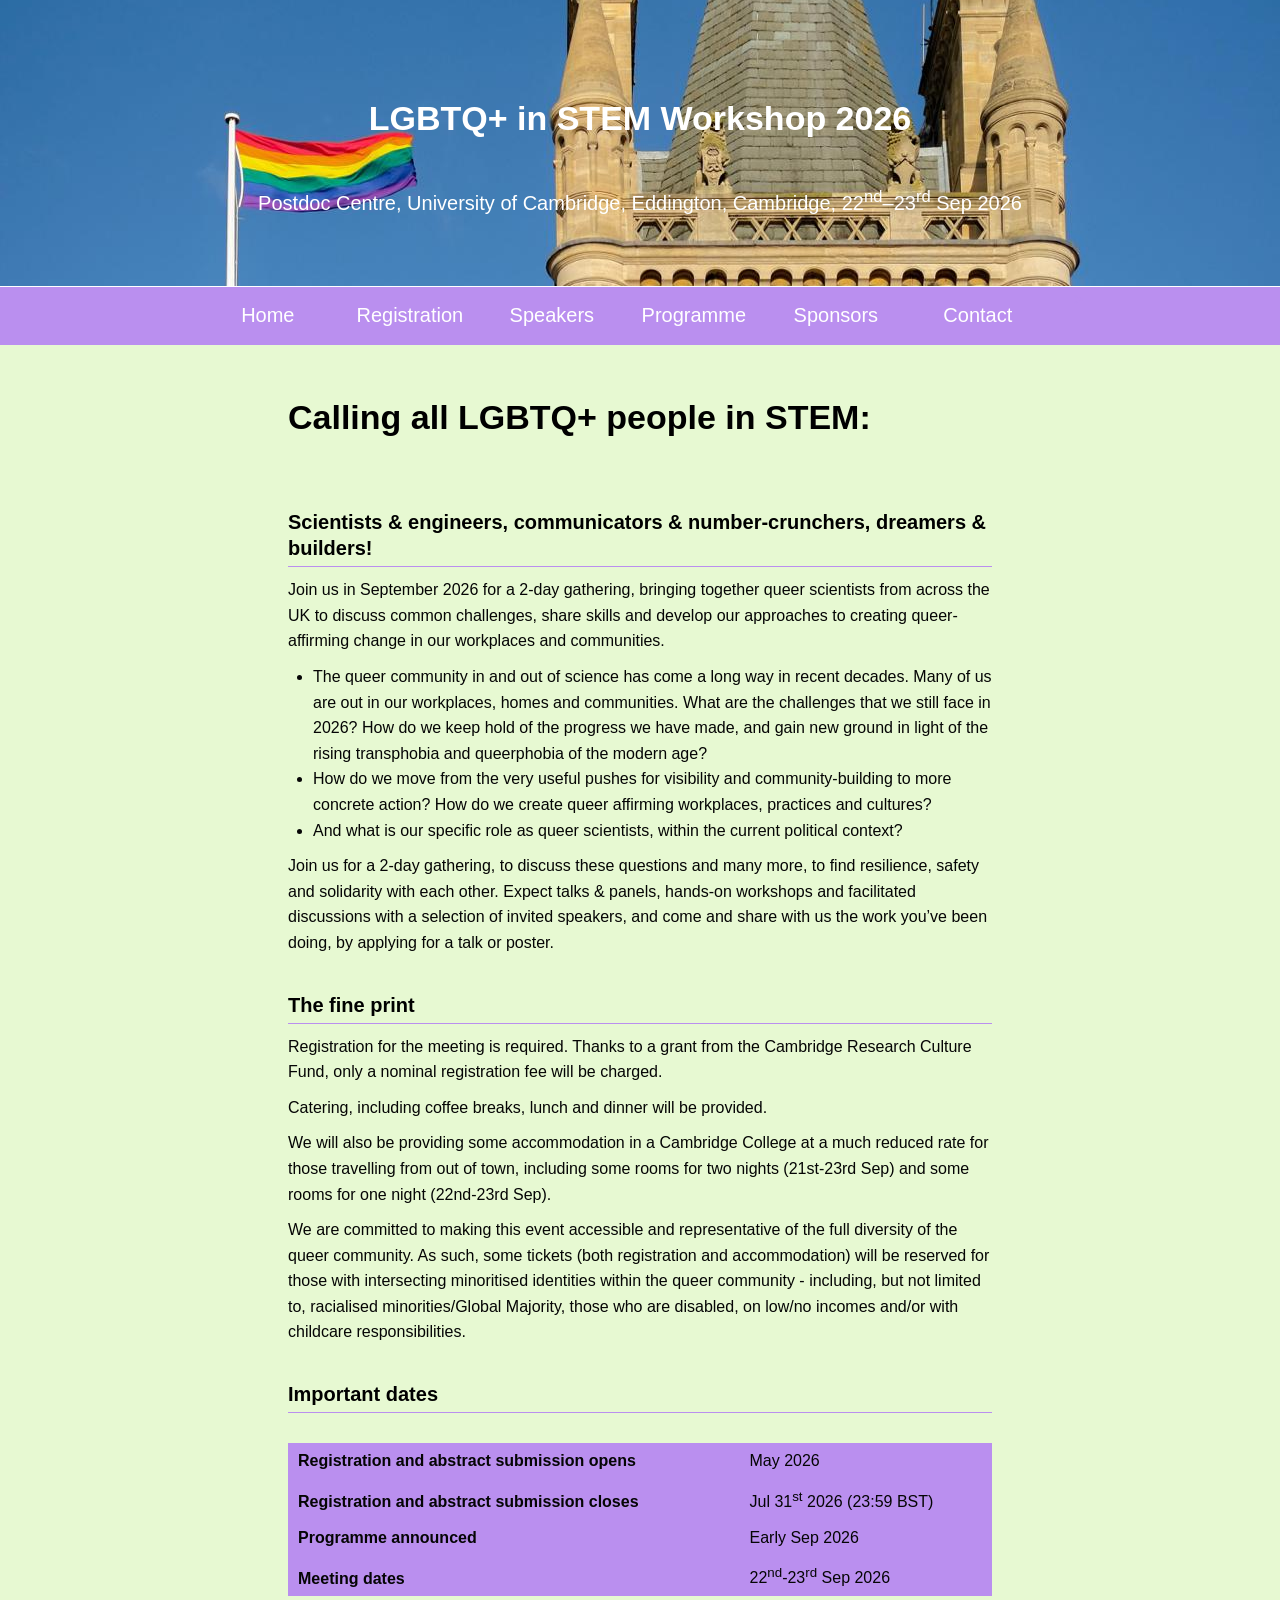
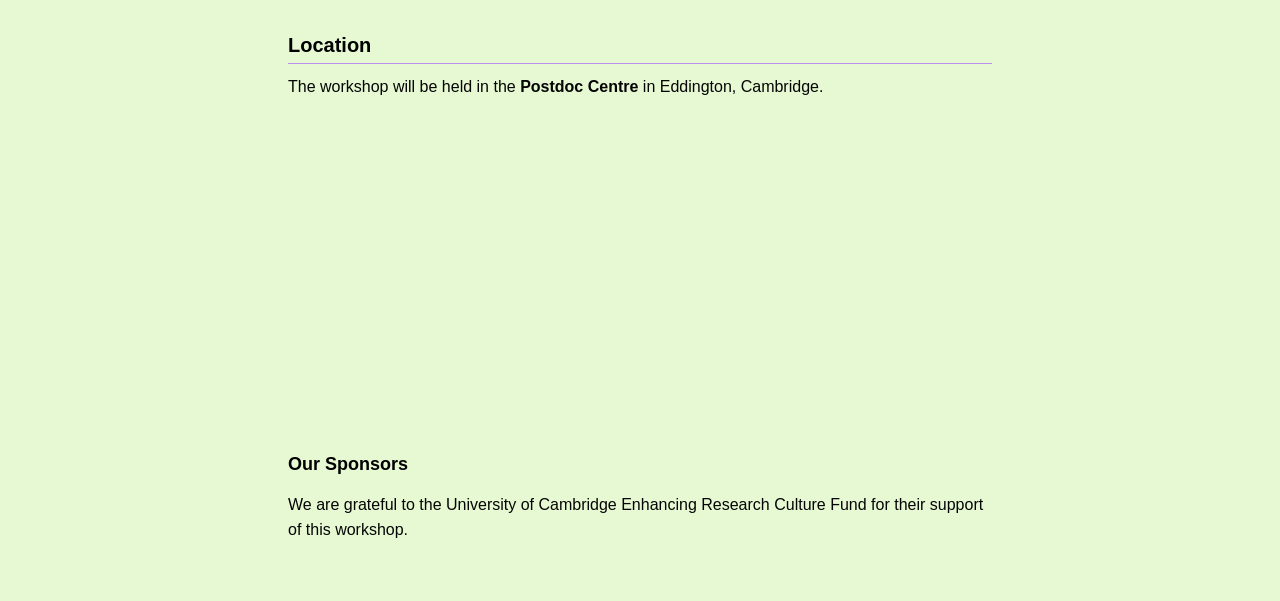
==== index.html @ 0e8a4b78 "Update index.html" ====
<!DOCTYPE html>
<!-- specify language (british english) and reading direction (left to right) -->
<html lang="en-gb" dir="ltr">
  
  <head>
    <meta charset="utf-8">
    <meta name="viewport" content="width=device-width, initial-scale=1.0">
    <!-- descriptive sentence that shows up in google search results -->
    <meta name="description" content="LGBTQ+ in STEM Workshop 2026 – Postdoc Centre, University of Cambridge, Eddington, 22–23 Sep 2026">
    <!-- title of the page (e.g. shown in tab or when bookmarked) -->
    <title>Home | LGBTQinSTEM 2026</title>
    <!-- favicon (update required)-->  
    <link rel="apple-touch-icon" sizes="180x180" href="images/favicon_io/apple-touch-icon.png">
    <link rel="icon" type="image/png" sizes="32x32" href="images/favicon_io/favicon-32x32.png">
    <link rel="icon" type="image/png" sizes="16x16" href="images/favicon_io/favicon-16x16.png">
    <!-- <link rel="manifest" href="images/favicon_io/site.webmanifest"> -->
    <!-- main stylesheet -->
    <link rel="stylesheet" href="stylesheets/styles.css">
  </head>
  
  <body>    
    <div class="wrapper">
      
      <header>

        <div class="hero-image">
          <div class="hero-text">
            <h1>LGBTQ+ in STEM Workshop 2026</h1>
            <p>Postdoc Centre, University of Cambridge, Eddington, Cambridge, 22<sup>nd</sup><span>&ndash;</span>23<sup>rd</sup> Sep 2026</p>
          </div>
        </div>

        <div class="navigationbar">
          <!-- logo on top right of navigation bar 
          <div class="logo_navigationbar">
              <img alt="logo" src="./images/logo_cmm2023.png" width="150px">
          </div> -->
          <!-- link on top left of navigation bar -->
          <ul>
            <li><a href="index.html">Home</a></li>
            <li><a href="registration.html">Registration</a></li>
            <li><a href="speakers.html">Speakers</a></li>
            <li><a href="programme.html">Programme</a></li>
            <li><a href="sponsors.html">Sponsors</a></li>
            <li><a href="contact.html">Contact</a></li>
          </ul>>
        </div>

      </header>
      

      <main>

        <section>

          <h1>Calling all LGBTQ+ people in STEM:</h1> 
          <h2>Scientists & engineers, communicators & number-crunchers, dreamers & builders! </h2>

          <p>Join us in September 2026 for a 2-day gathering, bringing together queer scientists from across the UK to <b>discuss common challenges, share skills and develop our approaches to creating queer-affirming change in our workplaces and communities</b>. </p>

          <p><ul>
            <li>The queer community in and out of science has come a long way in recent decades. Many of us are out in our workplaces, homes and communities. What are the challenges that we still face in 2026? How do we keep hold of the progress we have made, and gain new ground in light of the rising transphobia and queerphobia of the modern age?</li> 
            <li>How do we move from the very useful pushes for visibility and community-building to more concrete action? How do we create queer affirming workplaces, practices and cultures?</li>
            <li>And what is our specific role as queer scientists, within the current political context?</li>
          </ul></p>
            
          <p>Join us for a 2-day gathering, to discuss these questions and many more, to find resilience, safety and solidarity with each other. Expect talks & panels, hands-on workshops and facilitated discussions with a selection of invited speakers, and come and share with us the work you’ve been doing, by applying for a talk or poster.</p>

          <h2>The fine print</h2>

          <p>Registration for the meeting is required. Thanks to a grant from the Cambridge Research Culture Fund, only a nominal registration fee will be charged. </p>

          <p>Catering, including coffee breaks, lunch and dinner will be provided.</p>

          <p>We will also be providing some accommodation in a Cambridge College at a much reduced rate for those travelling from out of town, including some rooms for two nights (21st-23rd Sep) and some rooms for one night (22nd-23rd Sep).</p>

          <p>We are committed to making this event accessible and representative of the full diversity of the queer community. As such, some tickets (both registration and accommodation) will be reserved for those with intersecting minoritised identities within the queer community - including, but not limited to, racialised minorities/Global Majority, those who are disabled, on low/no incomes and/or with childcare responsibilities.</p>

        
          <h2>Important dates</h2>

          <table>
            <tbody>
              <tr>
                <td><strong>Registration and abstract submission opens</strong></td>
                <td>May 2026</td>
              </tr>
              <tr>
                <td><strong>Registration and abstract submission closes</strong></td>
                <td>Jul 31<sup>st</sup> 2026 (23:59 BST)</td>
              </tr>
              <tr>
                <td><strong>Programme announced</strong></td>
                <td>Early Sep 2026</td>
              </tr>
              <tr>
                <td><strong>Meeting dates</strong></td>
                <td>22<sup>nd</sup>-23<sup>rd</sup> Sep 2026</td>
              </tr>
            </tbody>
          </table>

          <h2>Location</h2>
          
          <p>The workshop will be held in the <strong>Postdoc Centre</strong> in Eddington, Cambridge.</p>

          <iframe src="https://maps.google.com/maps?q=105+Eddington+Place,+Cambridge,+CB3+1AS&output=embed" width="100%" height="300" style="border:0;" allowfullscreen="" loading="lazy" referrerpolicy="no-referrer-when-downgrade"></iframe>

          <h3>Our Sponsors</h3>

          <p>We are grateful to the University of Cambridge Enhancing Research Culture Fund for their support of this workshop.</p>
          
        </section>
      </main>

    </div>
  </body>

  
  </html>
---- stylesheets/styles.css ----
/* @import url(https://fonts.googleapis.com/css?family=Arvo:400,700,400italic); */


/* ================================================================ */
/* Reset */
/* ================================================================ */

/* MeyerWeb Reset */
/* http://meyerweb.com/eric/tools/css/reset/ 
   v2.0 | 20110126
   License: none (public domain)
*/
html, body, div, span, applet, object, iframe,
h1, h2, h3, h4, h5, h6, p, blockquote, pre,
a, abbr, acronym, address, big, cite, code,
del, dfn, em, img, ins, kbd, q, s, samp,
small, strike, strong, sub, sup, tt, var,
b, u, i, center,
dl, dt, dd, ol, ul, li,
fieldset, form, label, legend,
table, caption, tbody, tfoot, thead, tr, th, td,
article, aside, canvas, details, embed, 
figure, figcaption, footer, header, hgroup, 
menu, nav, output, ruby, section, summary,
time, mark, audio, video {
	margin: 0;
	padding: 0;
	border: 0;
	font-size: 100%;
	font: inherit;
	vertical-align: baseline;
}
/* HTML5 display-role reset for older browsers */
article, aside, details, figcaption, figure, 
footer, header, hgroup, menu, nav, section {
	display: block;
}
body {
	line-height: 1;
}
ol, ul {
	list-style: none;
}
blockquote, q {
	quotes: none;
}
blockquote:before, blockquote:after,
q:before, q:after {
	content: '';
	content: none;
}
table {
	border-collapse: collapse;
	border-spacing: 0;
}


/* ================================================================ */
/* Global styles */
/* ================================================================ */


/* Base text styles */

body {
  color: rgb(5,5,5);
  /*background-image: url("../images/Homepage_image.png");*/
  background-color: #e7f9d2;
  font-family: -apple-system, BlinkMacSystemFont, Roboto, Segoe UI, "Helvetica Neue", Arial, sans-serif;
  font-size: 16px;
  line-height: 1.6em;
  -webkit-font-smoothing: antialiased;
  margin: 0;
  padding: 0;
}

section {
  width:55%;
  float: none;
  margin: auto;
  padding-bottom: 3em;
}

p, ul, ol, table, dl {
  margin:0 0 10px;
}

p {
    text-indent: 0px;
}

h1, h2, h3, h4, h5, h6 {
  color: black;
  margin:36px 0 10px;
  text-align: left;
}

h1, h2, h3 {
  line-height:1.3;
  font-weight: 600;
  display: block;
  border-bottom: 1px solid #ba8fef;
  padding-bottom: 5px;
}

h1 {
  font-size: 34px;
  padding-bottom: 1em;
  border-bottom: 0;
}

h2 {
  font-size: 20px;
}

h3 {
  font-size: 18px;
  border-bottom: 0px;
}

h4, h5 {
  font-weight: 700;
}

h6 {
  font-weight: 200;
}

a {
  color: blue;
  font-weight:200;
  text-decoration:none;
}

a:hover {
  text-decoration: underline;
}

a small {
  font-size: 12px;
}

em {
  font-style: italic;
}

strong {
  font-weight:700;
}

sub {
  vertical-align: sub;
  font-size: smaller;
}

sup {
  vertical-align: super;
  font-size: smaller;
}

ul {
  list-style-position: inside;
  list-style: disc;
  padding-left: 25px;
}

ol {
  list-style-position: inside;
  list-style: decimal;
  padding-left: 25px;
}

blockquote {
  margin: 0;
  padding: 0 0 0 20px;
  font-style: italic;
}

dl, dt, dd, dl p {
  color: #444;
}

dl dt {
  font-weight: bold;
}

dl dd {
  padding-left: 20px;
  font-style: italic;
}

dl p {
  padding-left: 20px;
  font-style: italic;
}

hr {
  border:0;
  background:#ccc;
  height:1px;
  margin:0 0 24px;
}

/* Images */

img {
  position: relative;
  margin: 0 auto;
  height: auto;
  max-width: 100%;
  padding: 30px 0px 30px;
  margin: 0px 0 0px 0;
  border: 0px solid #ccc;
}

p img {
  display: inline;
  margin: 0;
  padding: 0;
  vertical-align: middle;
  text-align: center;
  border: none;
}

.logos_row img {
  display: inline;
  margin: 1%;
  padding: 0;
  vertical-align: middle;
  text-align: center;
  border: none;
}

figure {
  border: 1px solid #ccc;
  background: white;
  text-align: center;
}

figcaption {
  font-size: 12px;
  background: white;
  line-height: 150%;
  margin-right: 1%;
  margin-left: 1%;
  text-align: left;
}



/* Tables */

table {
  width: 100%;
  border: 0;
  margin: 30px 0px;
  text-align: left;
  background: #ba8fef;
 }

table.figure_controls {
  font-size: 10px;
  line-height: 100%;
  margin-bottom: 0px;
}

table caption {
  font-weight: 700;
  text-align: left;
  background-color: #ba8fef;
  padding-left: 5px;
}

th {
  font-family: Helvetica, Arial, sans-serif;
  font-weight: 700;
  padding-right: 5px;
  padding-left: 10px;
  padding-top: 10px;
  padding-bottom: 8px;
  background: #ba8fef;
  color: black;
 }

td {
  padding-right: 5px;
  padding-left: 10px;
  padding-top: 5px;
  padding-bottom: 5px;
  background: #ba8fef;
 }

/*
table tr:nth-child(odd) td{
  background-color: rgb(230, 230, 230);
}
table tr:nth-child(even) td{
  background-color: rgb(240, 240, 240);
}
*/


/* Programme formatting =================== (start) */

.event_break td {
  background-color: rgb(208, 239, 251);
}


.event_photo td {
  background-color: rgb(106, 248, 170);
}

.event_invited_talk td {
  background-color: rgb(241, 165, 94);
}

.event_poster_flash_round td {
  background-color: rgb(224, 236, 209);
}

.event_sponsor_technobite td {
  background-color: rgb(166, 252, 240);
}

.event_sponsor_talk td {
  background-color: rgb(166, 252, 240);
}

.session_header td {
  background-color: white;
  padding-top: 20px; 
  padding-left: 0px;
}

.time_program {
  white-space: nowrap;
}
/* Programme formatting ===================== (end) */



/* Wrapper */
.wrapper {
  width:100%;
}



/* Sidebar */
.sidebar {
  position: fixed;
  margin-top: 50px;
  padding: 20px 50px;
  display: inline-block;
  background-color: #ba8fef;
}

.sidebar_title {
  font-size: 16px;
  font-weight: 700;
  line-height: 3em;
}

.instructions_list li {
  margin: 20px 0;
}

.instructions_list li::marker {
  font-weight: bold;
}

/* ================================================================ */
/* Main */
/* ================================================================ */





/* ================================================================ */
/* Header */
/* ================================================================ */


/* (start) Navigation bar ========================================= */


header {
  background-color: #ba8fef;
}

/* Add a black background color to the top navigation */
.navigationbar {
  display: table;
  margin: 0 auto;
  text-align: center;
  background-color: #ba8fef;
  color: #ba8fef;
  margin-bottom: 50px;
  padding: auto;
}

/* Style the links inside the navigation bar */
.navigationbar ul {
  list-style: none;
  display: inline; /* IE6/7 haslayout trip-switch, and IE6/7 only need ul to be display inline, yet does no harm to others */
}

.navigationbar li {
  display: inline;
}

/* Style the links inside the navigation bar */
.navigationbar a {
  float: left;
  text-decoration: none; /* undo default underline*/
  padding: 0 30px; /* variable width */
  font-weight: normal;
  font-size: 20px;
  color: white;
  padding: 16px;
  width: 110px;
}

/* Change the color of links on hover */
.navigationbar a:hover {
  color: #8a8a8a;
}

/* Put logo (links to the homepage) to the left on the navigation bar. */
.logo_navigationbar img{
  float: right;
  padding: 0px;
}


/* (end) Navigation bar =========================================== */


/* (start) Button formatting ===================================== */

.button {
  display: inline-block;
  border-radius: 5px;
  background-color: rgba(200, 0, 200, 1);
  border: none;
  color: #FFFFFF;
  text-align: center;
  font-size: 18px;
  padding: 5px;
  width: 100px;
  transition: all 0.5s;
  cursor: pointer;
  margin: 5px;
}

.button span {
  cursor: pointer;
  display: inline-block;
  position: relative;
  transition: 0.5s;
}

.button span:after {
  content: '\00bb';
  position: absolute;
  opacity: 0;
  top: 0;
  right: -20px;
  transition: 0.5s;
}

.button:hover span {
  padding-right: 25px;
}

.button:hover span:after {
  opacity: 1;
  right: 0;
}

/* (end) Button formatting ======================================== */


/* (start) Banner image formatting ================================ */

.hero-image {
  background-image: url("../images/lgbtqstemheader2.jpeg");
  height: 100%;

  /* Position and center the image to scale nicely on all screens */
  background-position: center;
  background-repeat: no-repeat;
  background-size: cover;
  position: relative;
  border-bottom: 1px solid white; /* white line below the image */
}

.hero-text {
  text-align: center;
  top: 50%;
  left: 50%;
  color: white;
  font-size: 20px;
  color: white;
  padding-top: 60px;
  padding-bottom: 60px;
  padding-left: 16px;
  padding-right: 16px;
  font-weight: normal;
  font-style: normal;
  height: 100%;
}

.hero-text h1 {
  text-align: center;
  color: white;
}
/* (end) Banner image formatting ================================== */


.center {
  display: block;
  margin-left: auto;
  margin-right: auto;
}
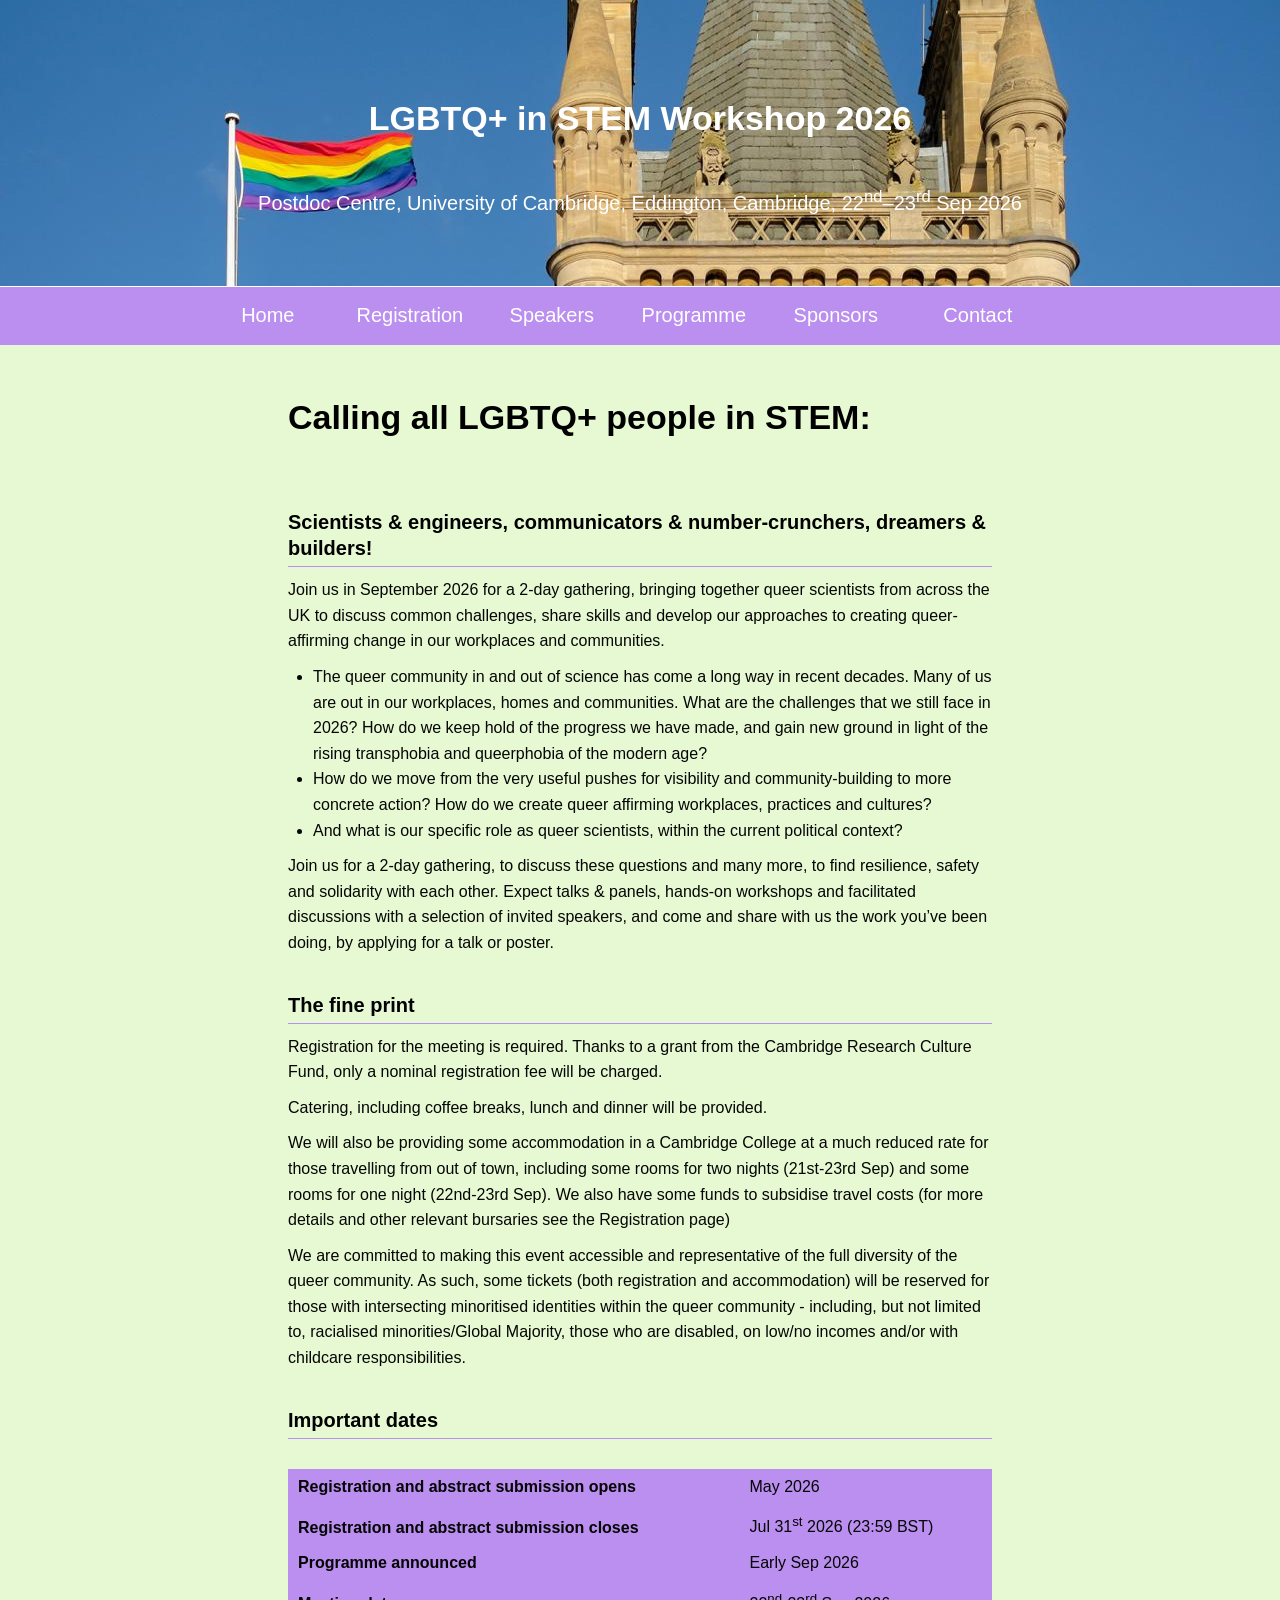
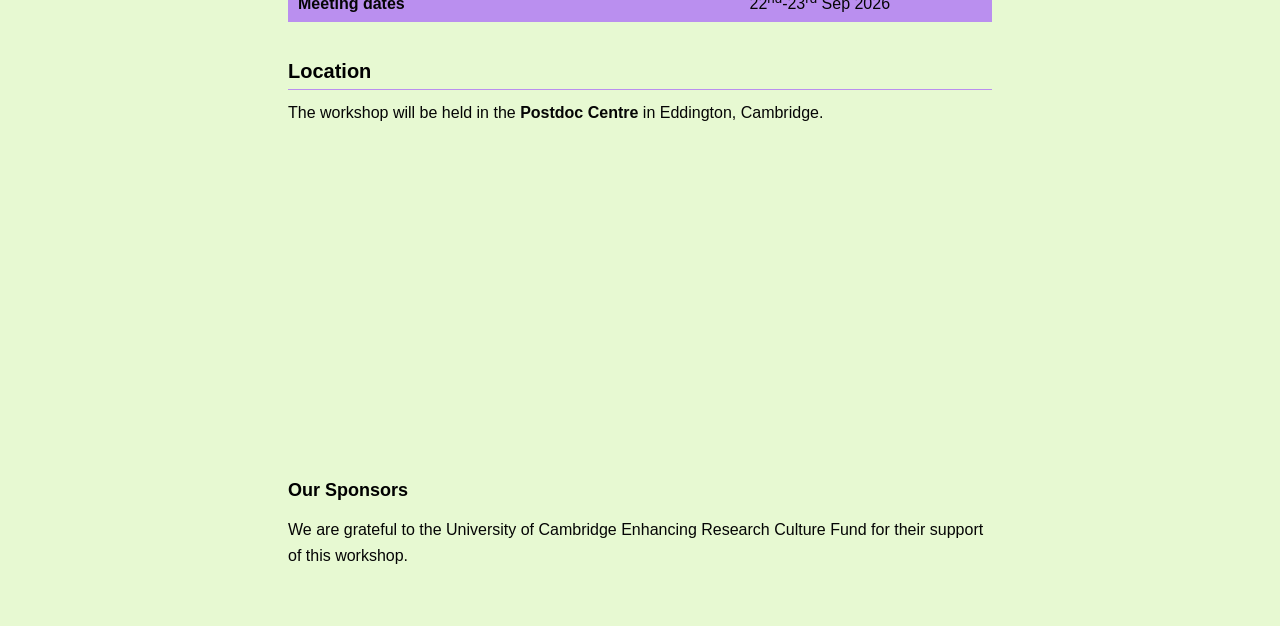
==== commit 1c934bb5: "Update index.html" ====
--- a/index.html
+++ b/index.html
@@ -72,7 +72,7 @@
 
           <p>Catering, including coffee breaks, lunch and dinner will be provided.</p>
 
-          <p>We will also be providing some accommodation in a Cambridge College at a much reduced rate for those travelling from out of town, including some rooms for two nights (21st-23rd Sep) and some rooms for one night (22nd-23rd Sep).</p>
+          <p>We will also be providing some accommodation in a Cambridge College at a much reduced rate for those travelling from out of town, including some rooms for two nights (21st-23rd Sep) and some rooms for one night (22nd-23rd Sep). We also have some funds to subsidise travel costs (for more details and other relevant bursaries see the Registration page)</p>
 
           <p>We are committed to making this event accessible and representative of the full diversity of the queer community. As such, some tickets (both registration and accommodation) will be reserved for those with intersecting minoritised identities within the queer community - including, but not limited to, racialised minorities/Global Majority, those who are disabled, on low/no incomes and/or with childcare responsibilities.</p>
 
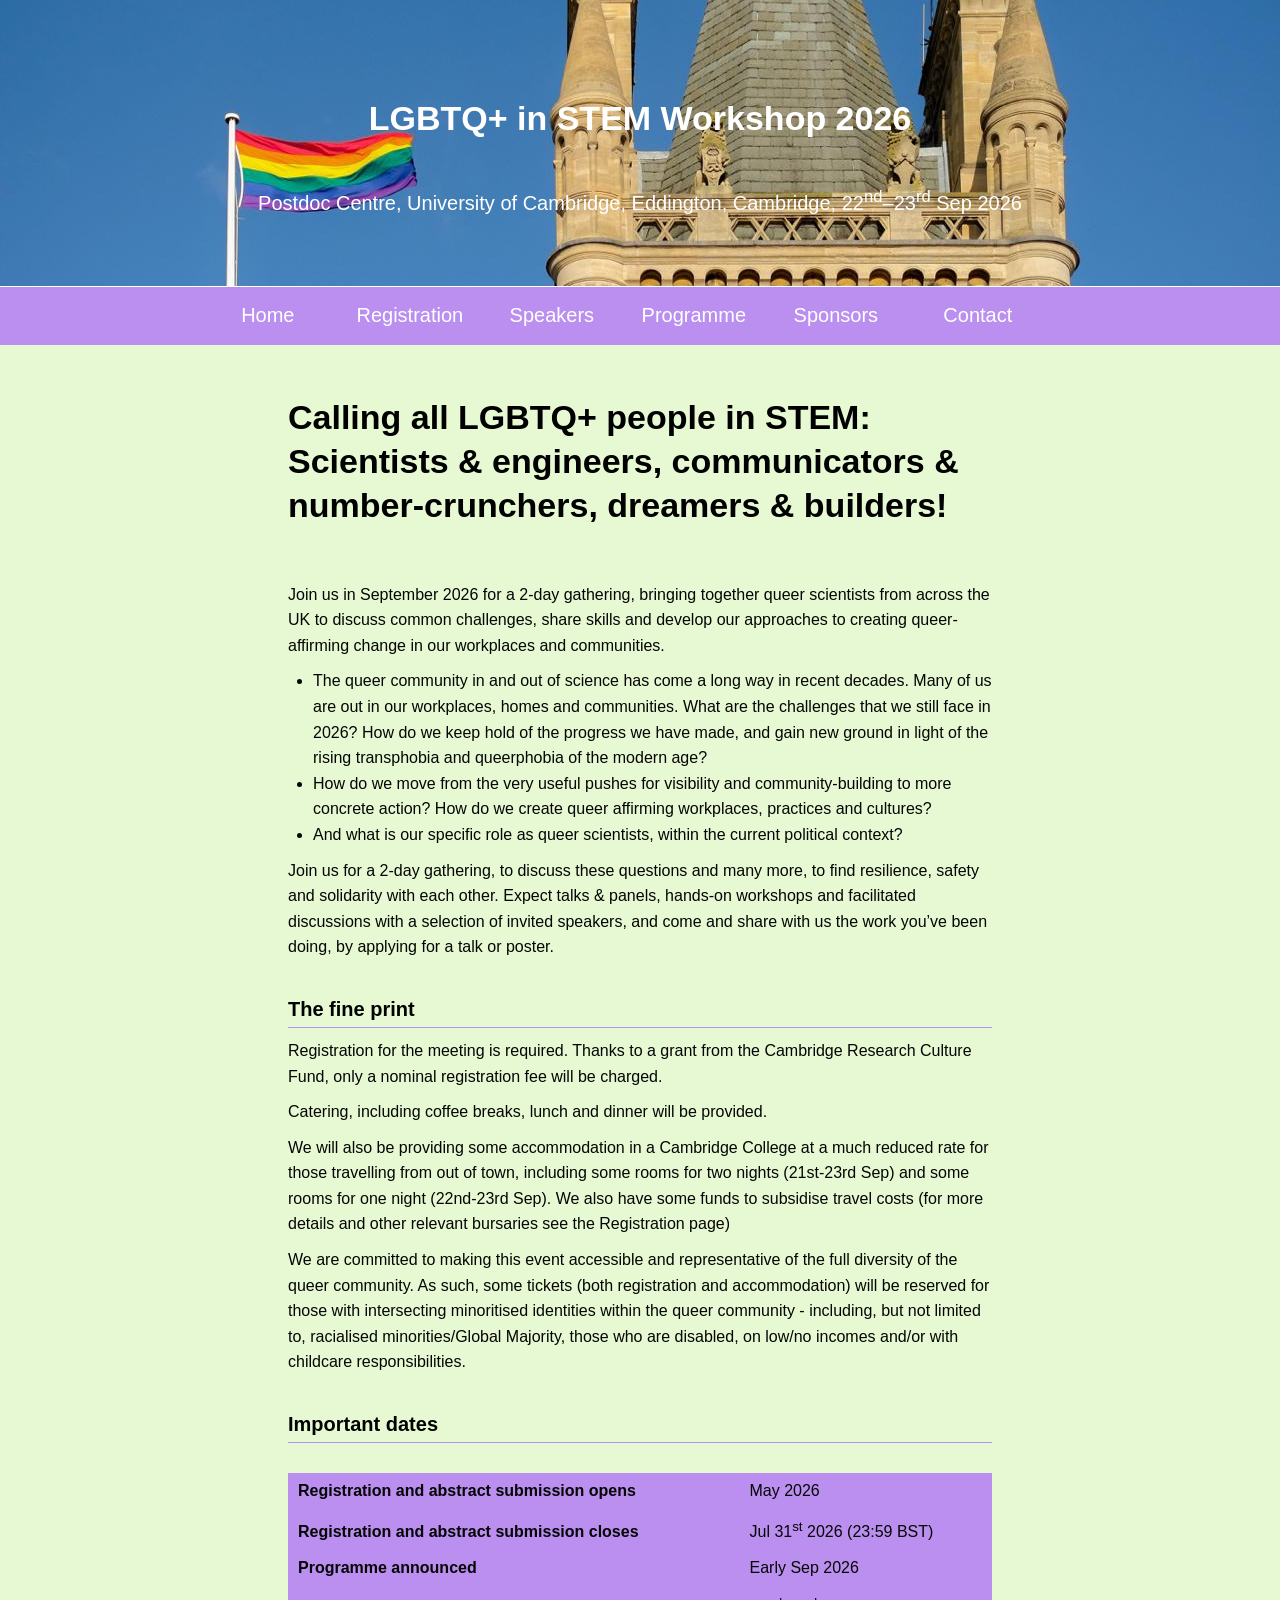
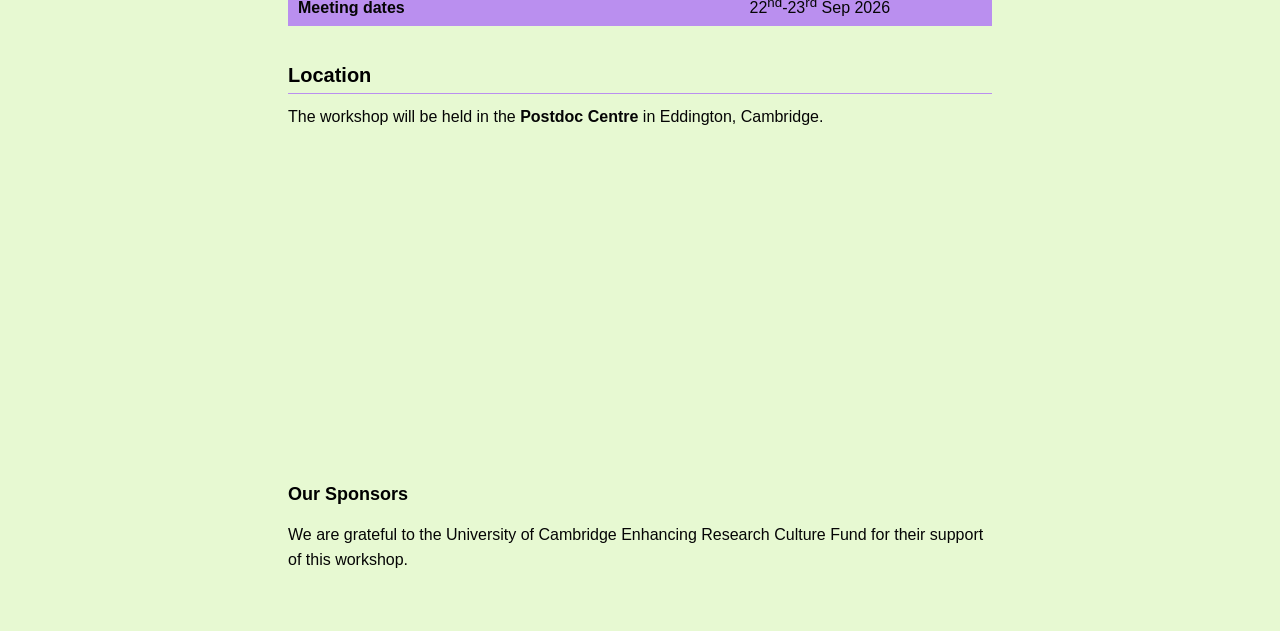
==== commit 9f7c6126: "Update index.html" ====
--- a/index.html
+++ b/index.html
@@ -53,8 +53,7 @@
 
         <section>
 
-          <h1>Calling all LGBTQ+ people in STEM:</h1> 
-          <h2>Scientists & engineers, communicators & number-crunchers, dreamers & builders! </h2>
+          <h1>Calling all LGBTQ+ people in STEM: <p>Scientists & engineers, communicators & number-crunchers, dreamers & builders! </p></h1>
 
           <p>Join us in September 2026 for a 2-day gathering, bringing together queer scientists from across the UK to <b>discuss common challenges, share skills and develop our approaches to creating queer-affirming change in our workplaces and communities</b>. </p>
 
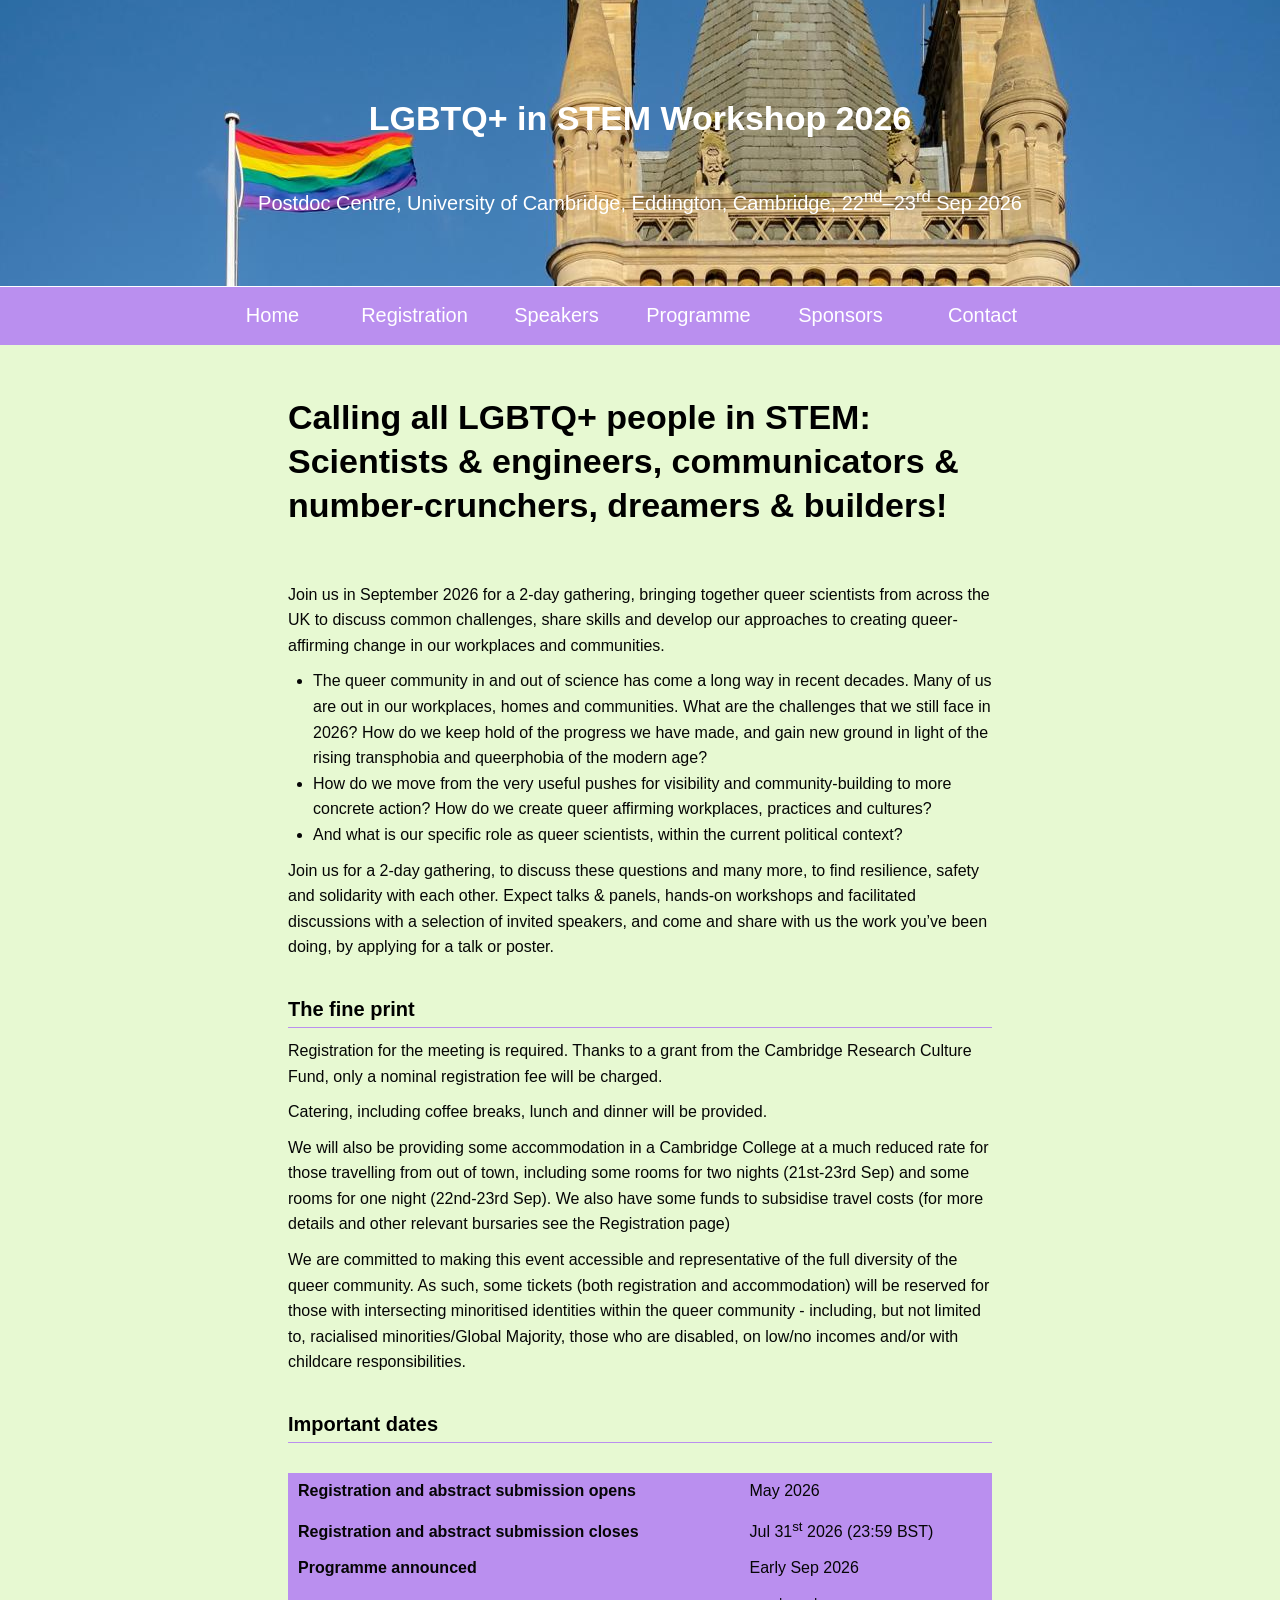
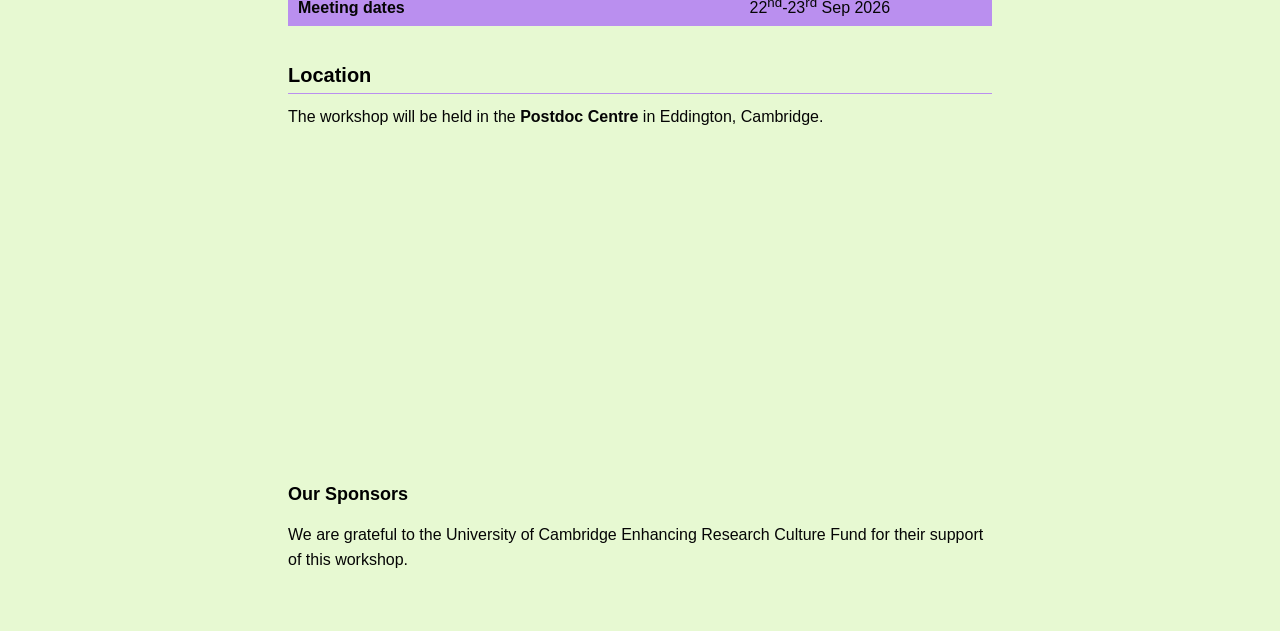
==== commit a4d9316e: "Updated Programme" ====
--- a/index.html
+++ b/index.html
@@ -43,7 +43,7 @@
             <li><a href="programme.html">Programme</a></li>
             <li><a href="sponsors.html">Sponsors</a></li>
             <li><a href="contact.html">Contact</a></li>
-          </ul>>
+          </ul>
         </div>
 
       </header>
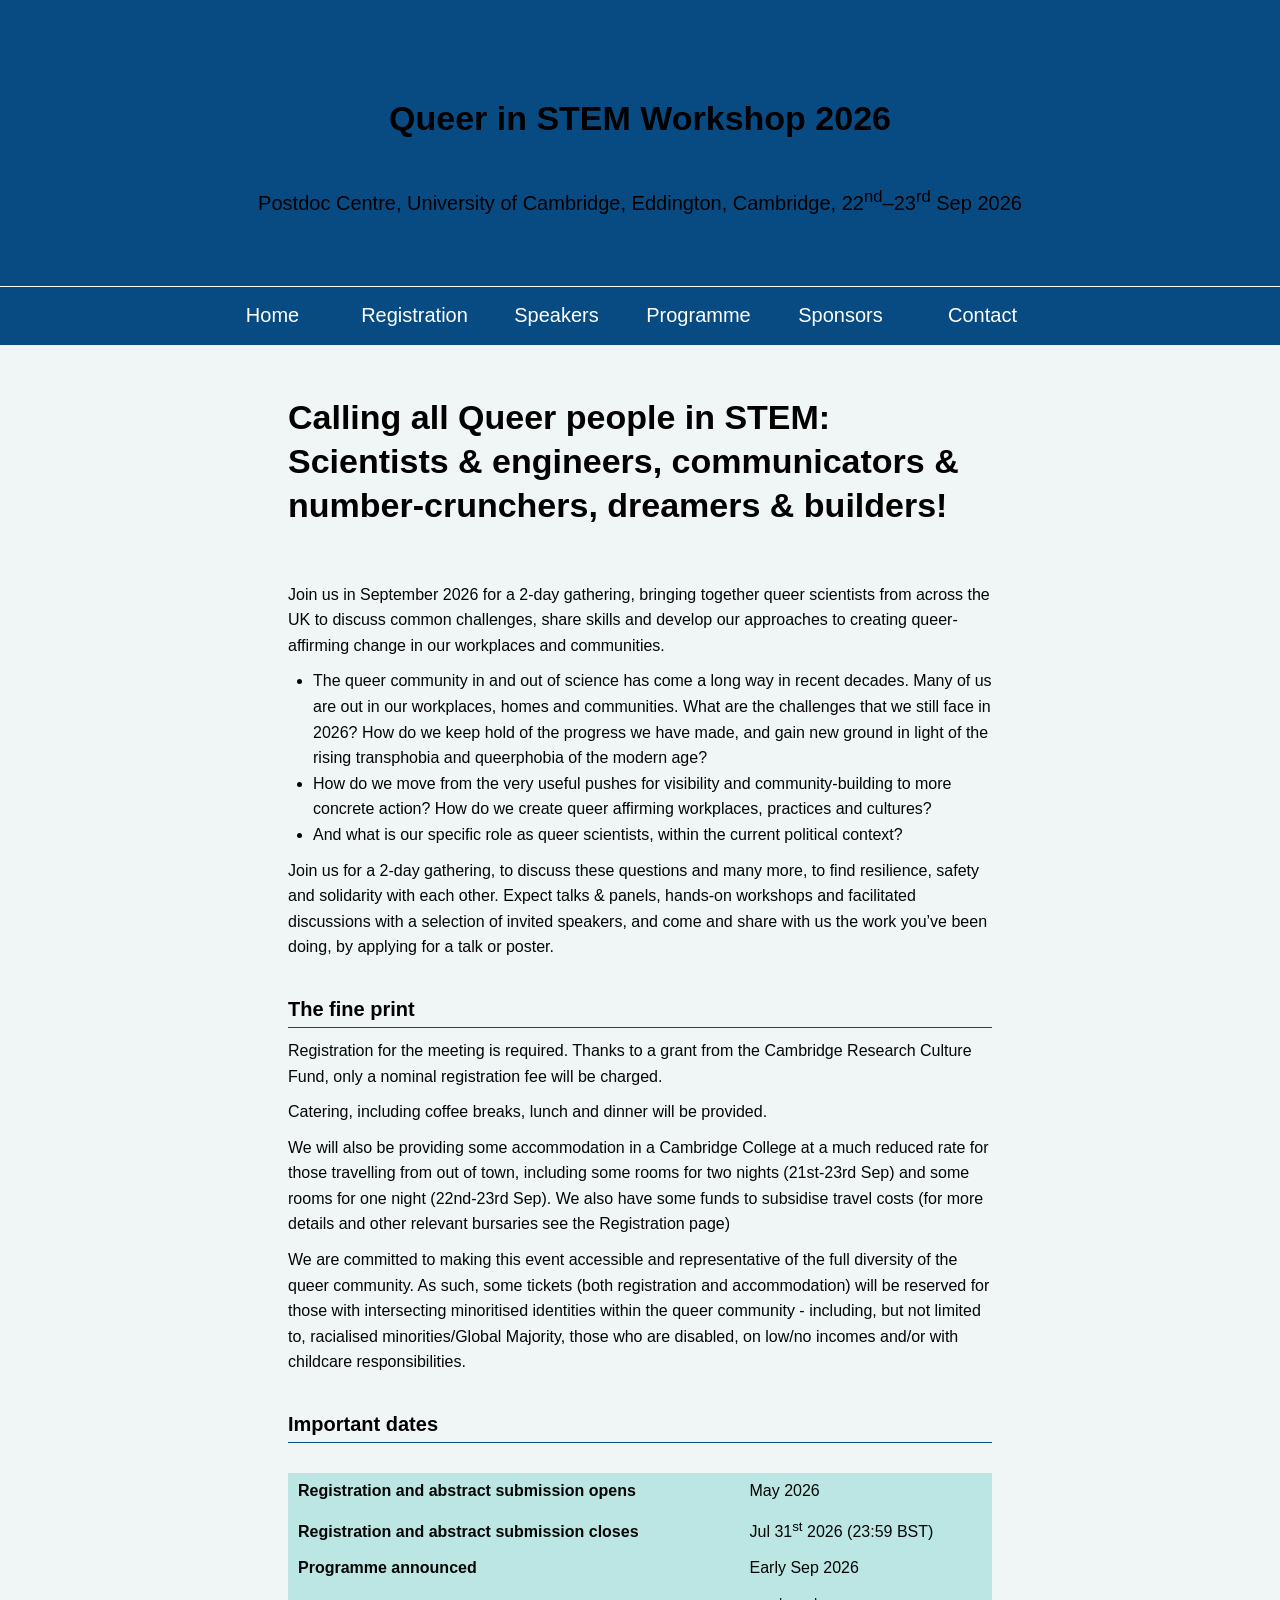
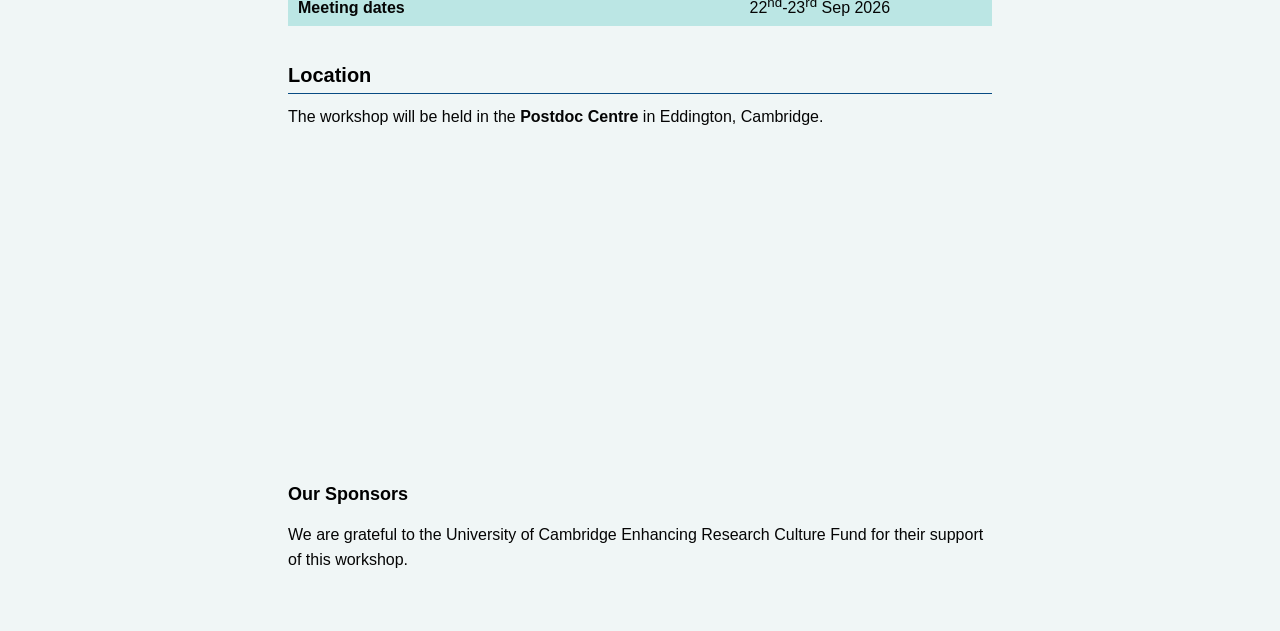
==== commit 2ac665d9: "Updated" ====
--- a/index.html
+++ b/index.html
@@ -6,9 +6,9 @@
     <meta charset="utf-8">
     <meta name="viewport" content="width=device-width, initial-scale=1.0">
     <!-- descriptive sentence that shows up in google search results -->
-    <meta name="description" content="LGBTQ+ in STEM Workshop 2026 – Postdoc Centre, University of Cambridge, Eddington, 22–23 Sep 2026">
+    <meta name="description" content="Queer in STEM Workshop 2026 – Postdoc Centre, University of Cambridge, Eddington, 22–23 Sep 2026">
     <!-- title of the page (e.g. shown in tab or when bookmarked) -->
-    <title>Home | LGBTQinSTEM 2026</title>
+    <title>Home | Queer in STEM 2026</title>
     <!-- favicon (update required)-->  
     <link rel="apple-touch-icon" sizes="180x180" href="images/favicon_io/apple-touch-icon.png">
     <link rel="icon" type="image/png" sizes="32x32" href="images/favicon_io/favicon-32x32.png">
@@ -25,7 +25,7 @@
 
         <div class="hero-image">
           <div class="hero-text">
-            <h1>LGBTQ+ in STEM Workshop 2026</h1>
+            <h1>Queer in STEM Workshop 2026</h1>
             <p>Postdoc Centre, University of Cambridge, Eddington, Cambridge, 22<sup>nd</sup><span>&ndash;</span>23<sup>rd</sup> Sep 2026</p>
           </div>
         </div>
@@ -53,7 +53,7 @@
 
         <section>
 
-          <h1>Calling all LGBTQ+ people in STEM: <p>Scientists & engineers, communicators & number-crunchers, dreamers & builders! </p></h1>
+          <h1>Calling all Queer people in STEM: <p>Scientists & engineers, communicators & number-crunchers, dreamers & builders! </p></h1>
 
           <p>Join us in September 2026 for a 2-day gathering, bringing together queer scientists from across the UK to <b>discuss common challenges, share skills and develop our approaches to creating queer-affirming change in our workplaces and communities</b>. </p>
 
--- a/stylesheets/styles.css
+++ b/stylesheets/styles.css
@@ -65,7 +65,7 @@
 body {
   color: rgb(5,5,5);
   /*background-image: url("../images/Homepage_image.png");*/
-  background-color: #e7f9d2;
+  background-color: #f0f6f6;
   font-family: -apple-system, BlinkMacSystemFont, Roboto, Segoe UI, "Helvetica Neue", Arial, sans-serif;
   font-size: 16px;
   line-height: 1.6em;
@@ -99,7 +99,7 @@
   line-height:1.3;
   font-weight: 600;
   display: block;
-  border-bottom: 1px solid #ba8fef;
+  border-bottom: 1px solid #084b83;
   padding-bottom: 5px;
 }
 
@@ -255,7 +255,7 @@
   border: 0;
   margin: 30px 0px;
   text-align: left;
-  background: #ba8fef;
+  background: #bbe6e4;
  }
 
 table.figure_controls {
@@ -267,7 +267,7 @@
 table caption {
   font-weight: 700;
   text-align: left;
-  background-color: #ba8fef;
+  background-color: #f0f6f6;
   padding-left: 5px;
 }
 
@@ -278,7 +278,7 @@
   padding-left: 10px;
   padding-top: 10px;
   padding-bottom: 8px;
-  background: #ba8fef;
+  background: #bbe6e4;
   color: black;
  }
 
@@ -287,7 +287,7 @@
   padding-left: 10px;
   padding-top: 5px;
   padding-bottom: 5px;
-  background: #ba8fef;
+  background: #bbe6e4;
  }
 
 /*
@@ -353,7 +353,7 @@
   margin-top: 50px;
   padding: 20px 50px;
   display: inline-block;
-  background-color: #ba8fef;
+  background-color: #084b83;
 }
 
 .sidebar_title {
@@ -387,7 +387,7 @@
 
 
 header {
-  background-color: #ba8fef;
+  background-color: #084b83;
 }
 
 /* Add a black background color to the top navigation */
@@ -395,8 +395,8 @@
   display: table;
   margin: 0 auto;
   text-align: center;
-  background-color: #ba8fef;
-  color: #ba8fef;
+  background-color: #084b83;
+  color: #084b83;
   margin-bottom: 50px;
   padding: auto;
 }
@@ -486,7 +486,7 @@
 /* (start) Banner image formatting ================================ */
 
 .hero-image {
-  background-image: url("../images/lgbtqstemheader2.jpeg");
+  background-image: url("../images/lgbtqstemheader3.png");
   height: 100%;
 
   /* Position and center the image to scale nicely on all screens */
@@ -501,9 +501,9 @@
   text-align: center;
   top: 50%;
   left: 50%;
-  color: white;
+  color: black;
   font-size: 20px;
-  color: white;
+  color: black;
   padding-top: 60px;
   padding-bottom: 60px;
   padding-left: 16px;
@@ -515,9 +515,36 @@
 
 .hero-text h1 {
   text-align: center;
-  color: white;
+  color: black;
 }
 /* (end) Banner image formatting ================================== */
+
+
+/* Speaker bios ================================================== */
+
+.speaker-bio {
+  margin-bottom: 2.5em;
+  overflow: hidden;
+}
+
+.speaker-bio img {
+  float: left;
+  width: 130px;
+  height: 160px;
+  object-fit: cover;
+  object-position: center top;
+  margin: 4px 20px 10px 0;
+  padding: 0;
+  border-radius: 4px;
+}
+
+.pronouns {
+  font-size: 0.85em;
+  font-weight: normal;
+  color: #555;
+}
+
+/* (end) Speaker bios ============================================ */
 
 
 .center {
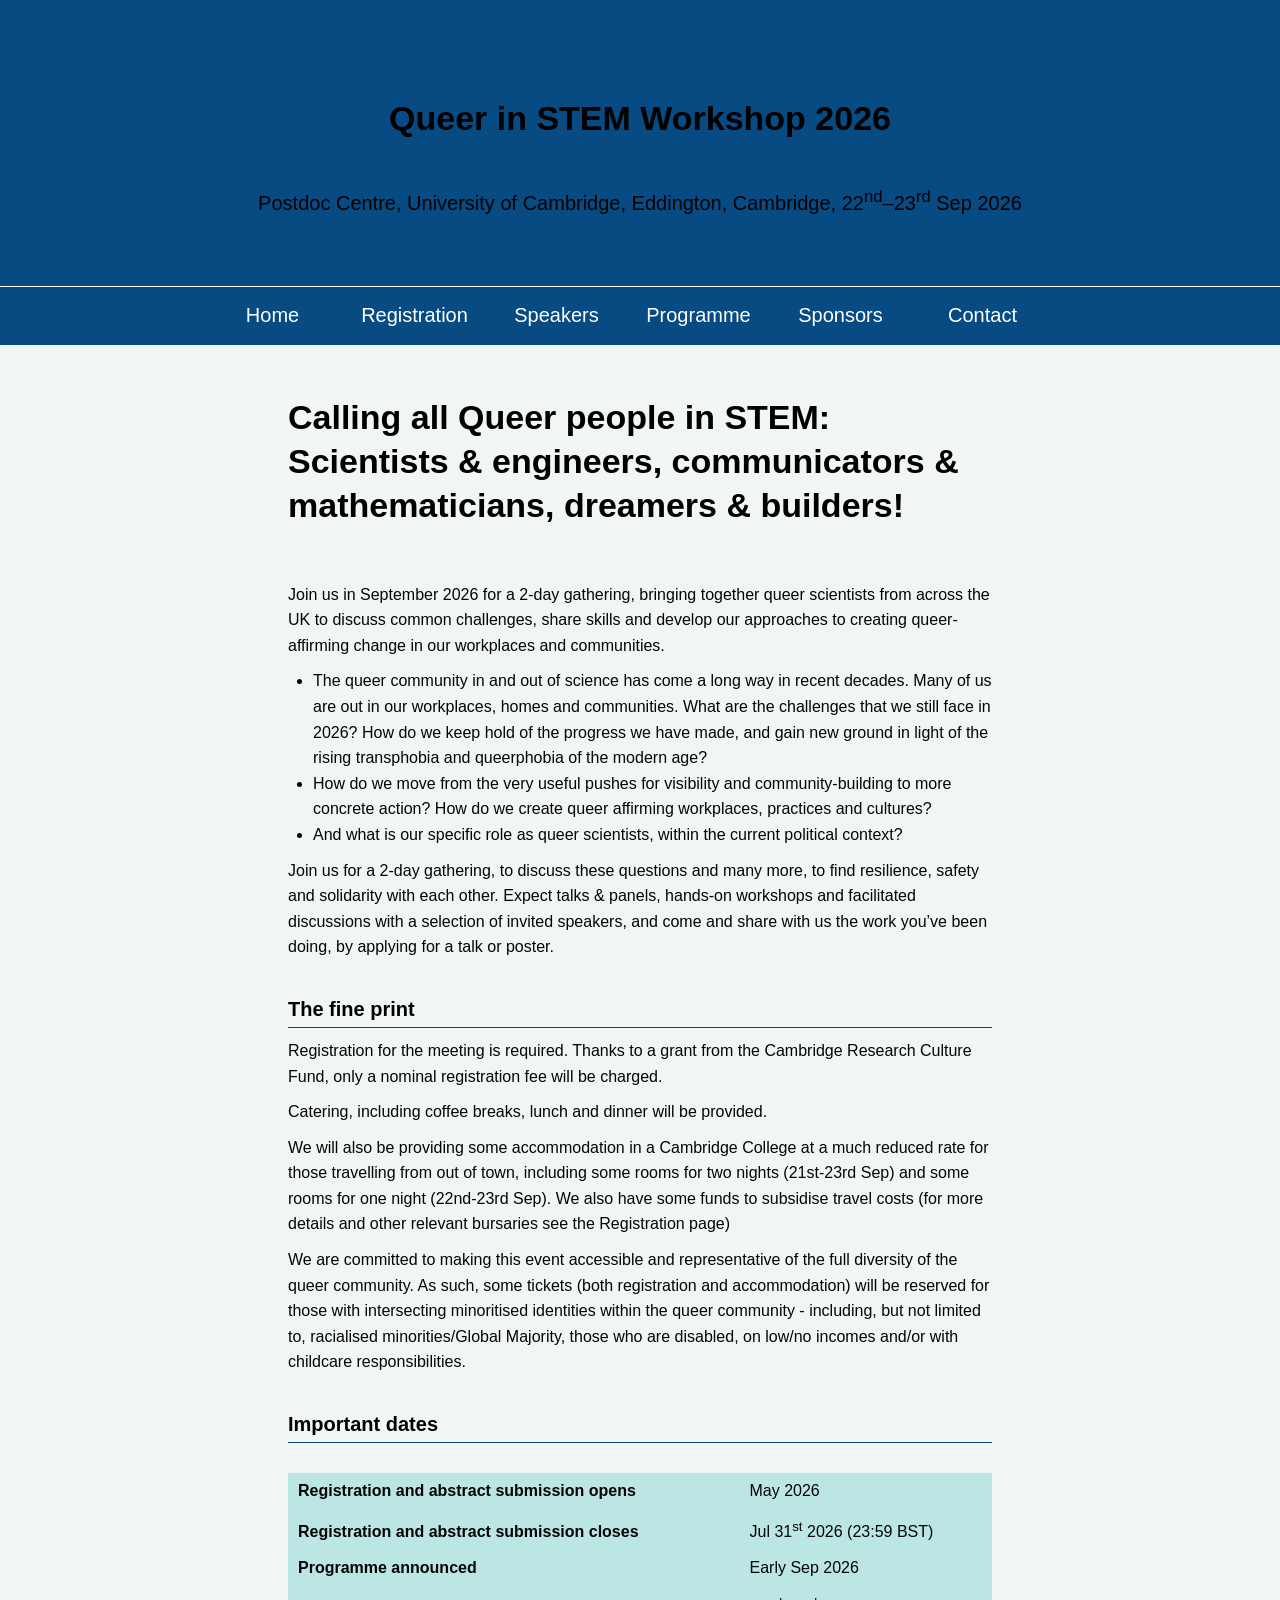
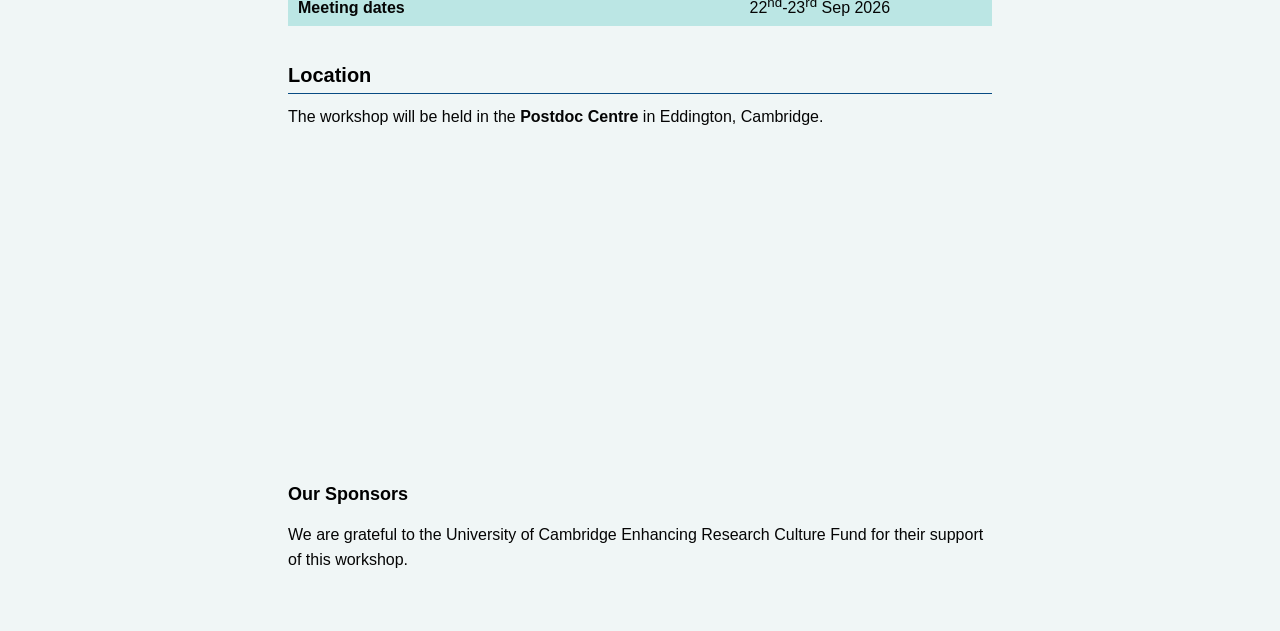
==== commit 52a0dda6: "updated" ====
--- a/index.html
+++ b/index.html
@@ -53,7 +53,7 @@
 
         <section>
 
-          <h1>Calling all Queer people in STEM: <p>Scientists & engineers, communicators & number-crunchers, dreamers & builders! </p></h1>
+          <h1>Calling all Queer people in STEM: <p>Scientists & engineers, communicators & mathematicians, dreamers & builders! </p></h1>
 
           <p>Join us in September 2026 for a 2-day gathering, bringing together queer scientists from across the UK to <b>discuss common challenges, share skills and develop our approaches to creating queer-affirming change in our workplaces and communities</b>. </p>
 
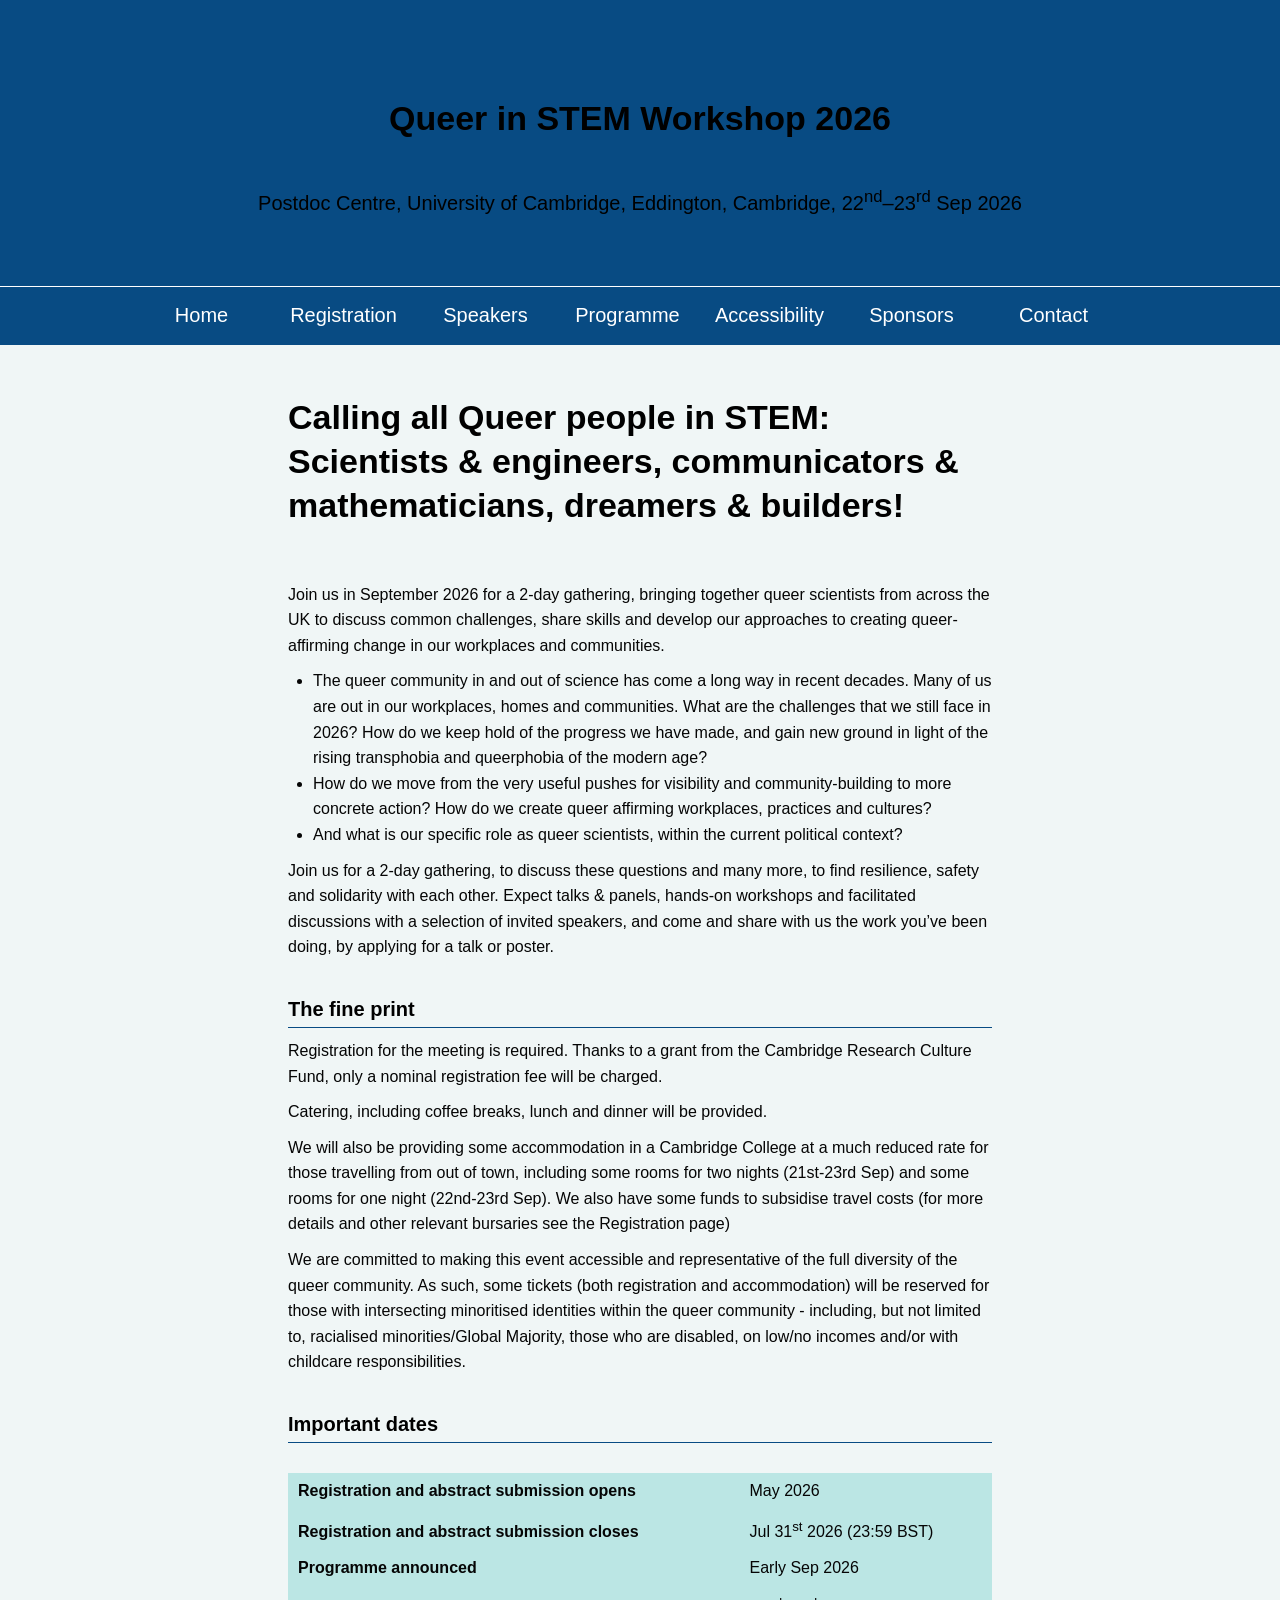
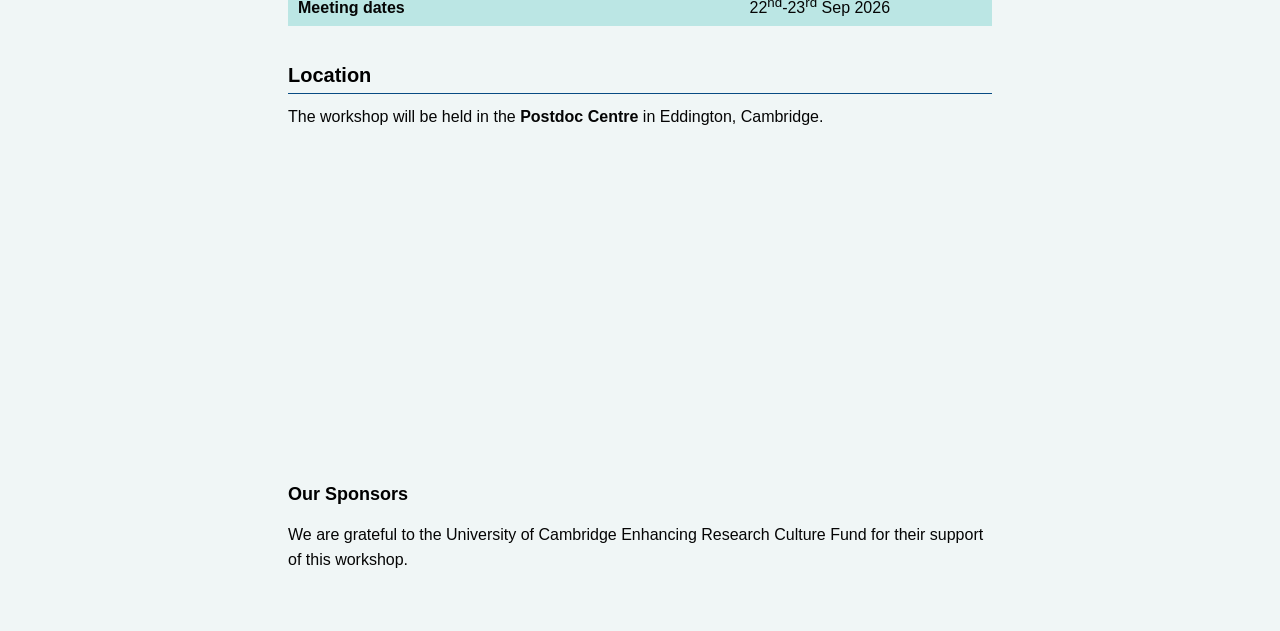
==== commit 069ba519: "Added Accessibility" ====
--- a/index.html
+++ b/index.html
@@ -41,6 +41,7 @@
             <li><a href="registration.html">Registration</a></li>
             <li><a href="speakers.html">Speakers</a></li>
             <li><a href="programme.html">Programme</a></li>
+            <li><a href="accessibility.html">Accessibility</a></li>
             <li><a href="sponsors.html">Sponsors</a></li>
             <li><a href="contact.html">Contact</a></li>
           </ul>
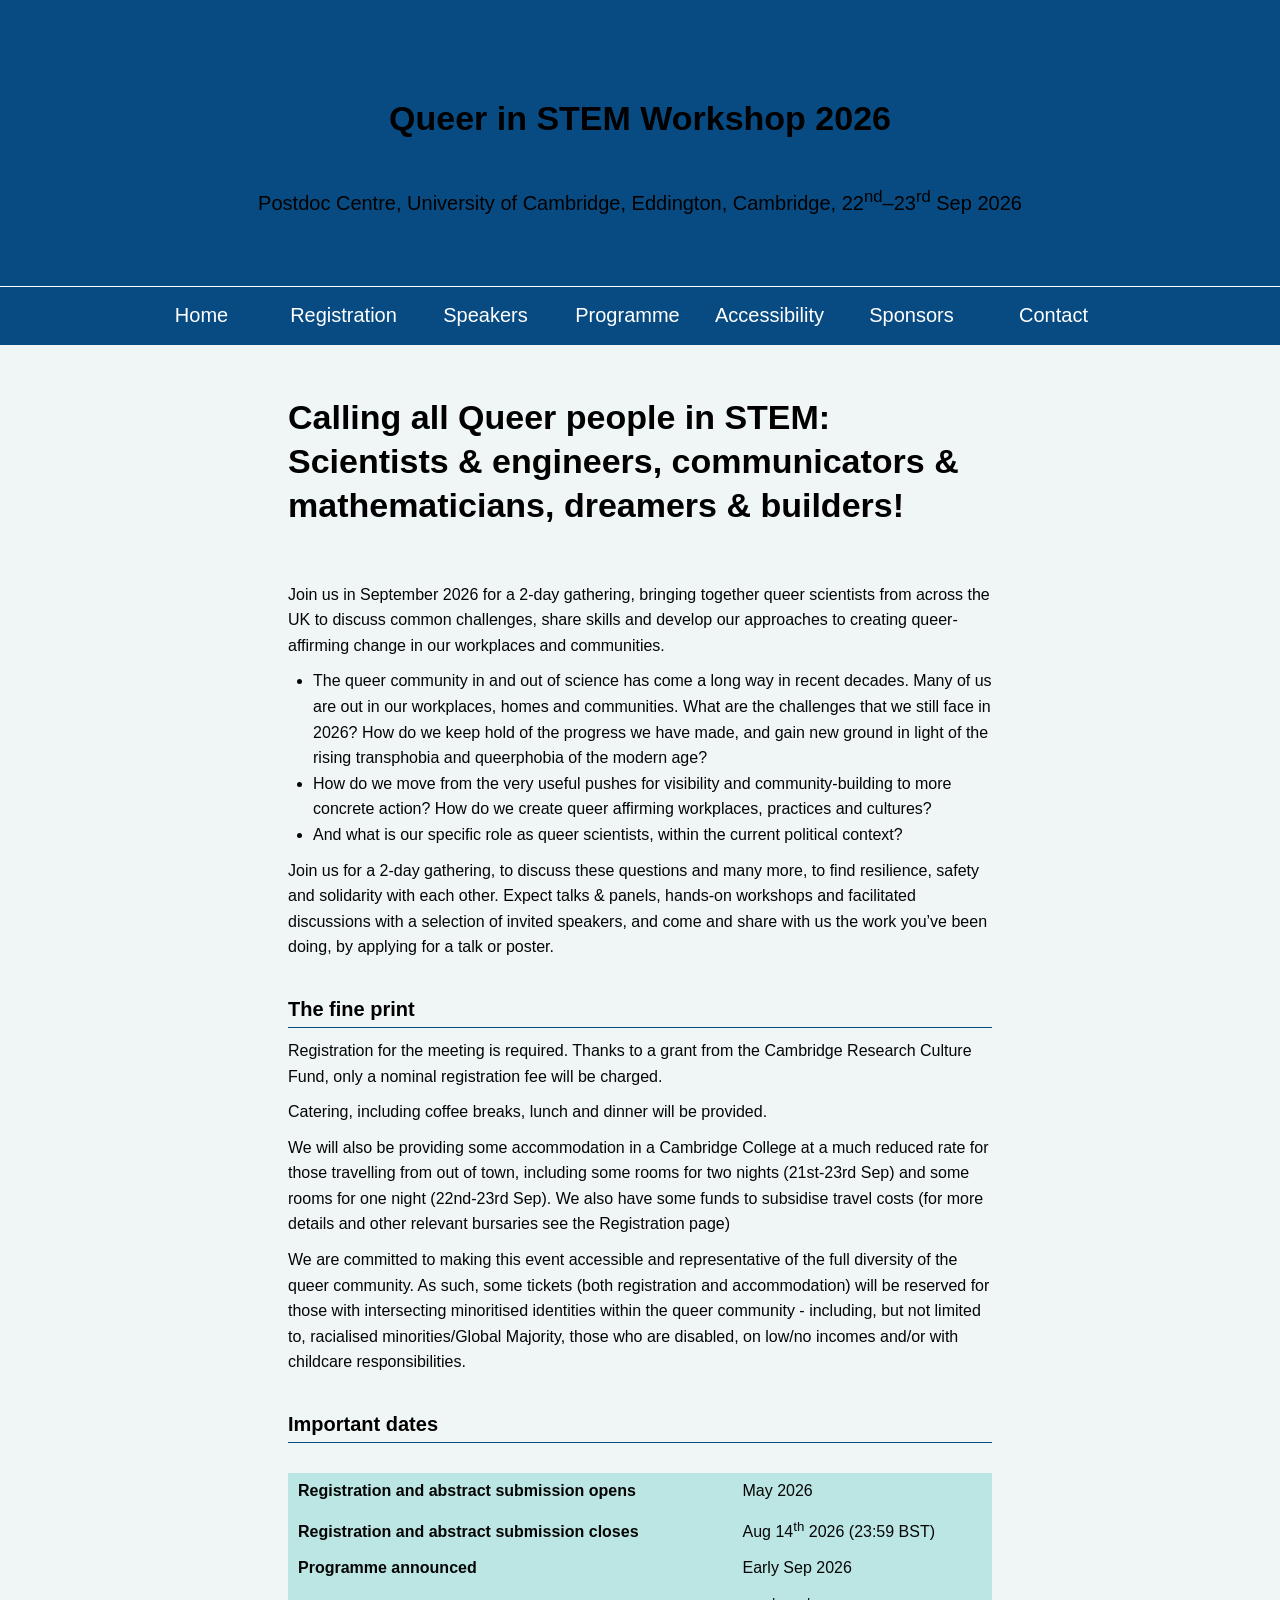
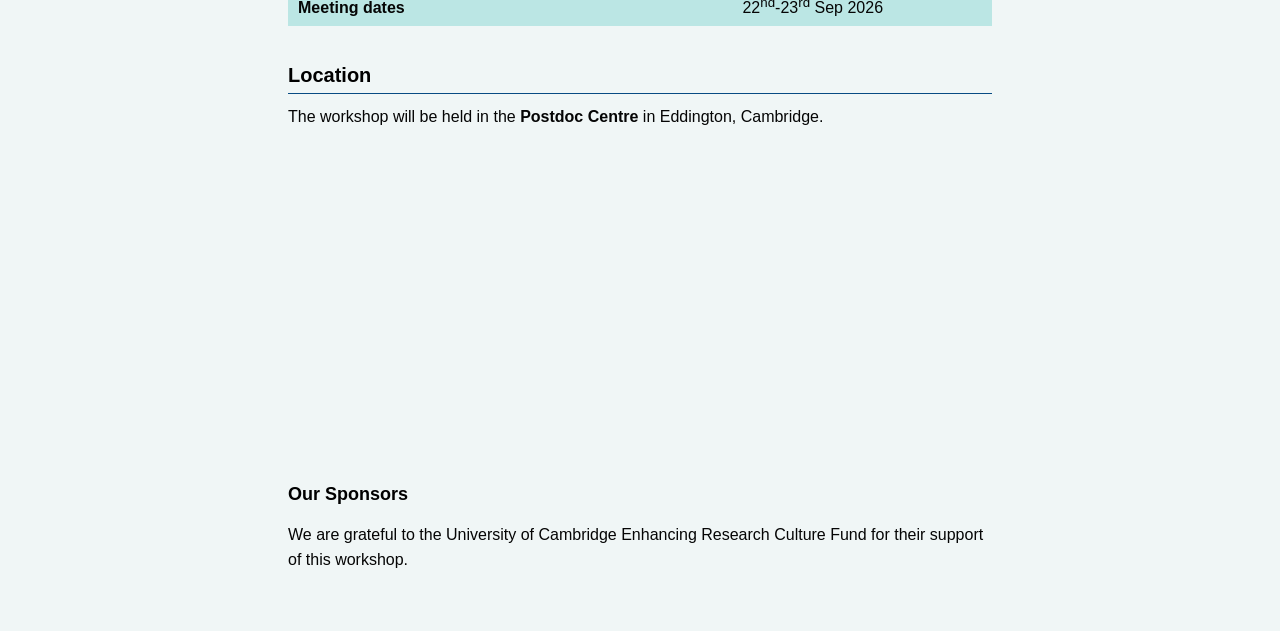
==== commit e6f24939: "Upadted" ====
--- a/index.html
+++ b/index.html
@@ -87,7 +87,7 @@
               </tr>
               <tr>
                 <td><strong>Registration and abstract submission closes</strong></td>
-                <td>Jul 31<sup>st</sup> 2026 (23:59 BST)</td>
+                <td>Aug 14<sup>th</sup> 2026 (23:59 BST)</td>
               </tr>
               <tr>
                 <td><strong>Programme announced</strong></td>
